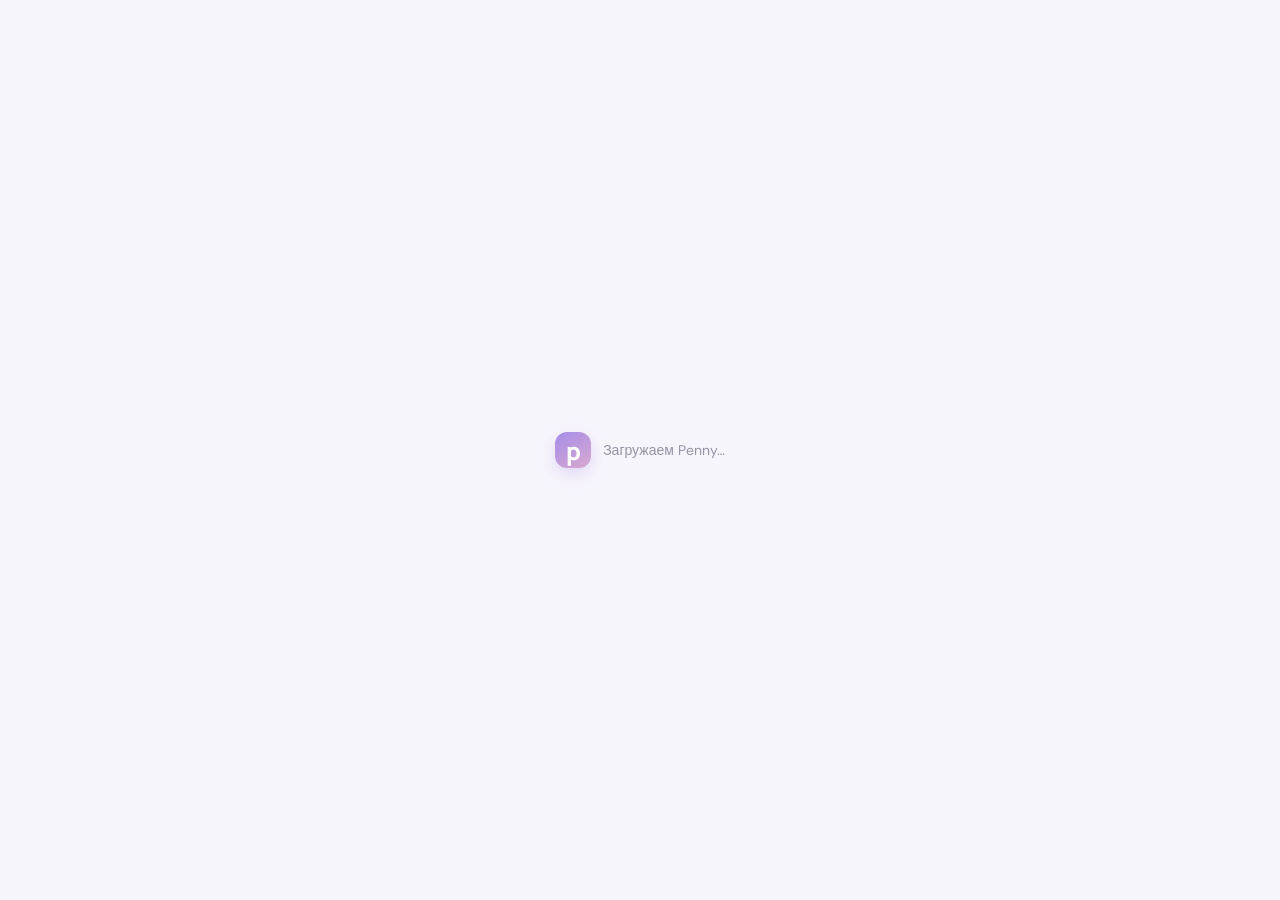
==== index.html @ 1155bcc7 "Add files via upload" ====
<!doctype html>
<html lang="ru">
<head>
  <meta charset="utf-8">
  <meta name="viewport" content="width=device-width,initial-scale=1">
  <meta name="theme-color" content="#f7f5fc">
  <title>Penny — мои финансы</title>
  <link rel="preconnect" href="https://fonts.googleapis.com">
  <link rel="preconnect" href="https://fonts.gstatic.com" crossorigin>
  <link href="https://fonts.googleapis.com/css2?family=DM+Sans:wght@400;500;600;700&family=Manrope:wght@400;500;600;700;800&display=swap" rel="stylesheet">
  <link rel="stylesheet" href="styles.css">
</head>
<body>
  <div id="loading" class="loading-screen"><div class="brand-mark">p</div><span>Загружаем Penny…</span></div>
  <div id="app" class="app hidden">
    <aside class="sidebar">
      <a class="brand" href="#"><span class="brand-mark">p</span><span>penny<span class="brand-dot">.</span></span></a>
      <div class="side-label">МЕНЮ</div>
      <button class="nav-item active" data-view="overview"><span>⌂</span> Обзор</button>
      <button class="nav-item" data-view="transactions"><span>↕</span> Операции</button>
      <button class="nav-item" data-view="analytics"><span>▥</span> Аналитика</button>
      <div class="sidebar-bottom">
        <div class="privacy-note"><span>✦</span><div><b>Твои финансы — личные</b><small>Данные доступны только твоему аккаунту.</small></div></div>
        <div class="user-mini"><img id="user-avatar" alt="" src=""><div class="user-meta"><b id="user-name">Аккаунт</b><small id="user-email"></small></div><button id="logout" class="icon-button" title="Выйти">↗</button></div>
      </div>
    </aside>

    <main class="main">
      <header class="topbar">
        <div><div class="eyebrow" id="today-label">ТВОИ ФИНАНСЫ</div><h1 id="page-title">Обзор</h1></div>
        <div class="top-actions"><button id="export-csv" class="button button-quiet">↓ <span>Экспорт</span></button><button class="button button-primary" id="add-top">＋ Добавить операцию</button></div>
      </header>

      <section id="view-overview" class="view">
        <div class="welcome-row"><div><h2>Привет! 👋🏻</h2><p>Посмотрим, как обстоят дела с деньгами.</p></div><div class="period-control"><button class="period-btn active" data-period="month">Месяц</button><button class="period-btn" data-period="quarter">Квартал</button><button class="period-btn" data-period="year">Год</button></div></div>
        <div class="summary-grid">
          <article class="summary-card balance-card"><div class="card-top"><span>Текущий баланс</span><span class="soft-icon">◈</span></div><div class="big-number" id="balance-value">0 ₽</div><div class="card-foot"><span class="status-pill">● На основе операций</span><span class="muted" id="balance-caption">За всё время</span></div></article>
          <article class="summary-card"><div class="card-top"><span>Доходы</span><span class="round-icon income-icon">↗</span></div><div class="metric-number income-text" id="income-value">0 ₽</div><div class="card-foot"><span class="muted" id="income-caption">За месяц</span><span class="tiny-trend">Поступления</span></div></article>
          <article class="summary-card"><div class="card-top"><span>Расходы</span><span class="round-icon expense-icon">↘</span></div><div class="metric-number expense-text" id="expense-value">0 ₽</div><div class="card-foot"><span class="muted" id="expense-caption">За месяц</span><span class="tiny-trend">Покупки и платежи</span></div></article>
          <article class="summary-card"><div class="card-top"><span>Разница</span><span class="round-icon net-icon">≈</span></div><div class="metric-number" id="net-value">0 ₽</div><div class="card-foot"><span class="muted">Доходы минус расходы</span><span class="tiny-trend" id="net-caption">—</span></div></article>
        </div>
        <div class="content-grid">
          <article class="panel chart-panel"><div class="panel-heading"><div><h3>Движение денег</h3><p>Доходы и расходы за выбранный период</p></div><span class="legend"><i class="legend-income"></i> Доходы <i class="legend-expense"></i> Расходы</span></div><div id="flow-chart" class="chart-area"><div class="empty-state">Добавь операции, чтобы увидеть график.</div></div></article>
          <article class="panel"><div class="panel-heading"><div><h3>Расходы по категориям</h3><p>Куда уходят деньги</p></div></div><div id="category-chart" class="category-chart"><div class="empty-state">Пока нет расходов.</div></div></article>
        </div>
        <article class="panel recent-panel"><div class="panel-heading"><div><h3>Последние операции</h3><p>Самые свежие записи</p></div><button class="text-button" data-go="transactions">Все операции →</button></div><div id="recent-list" class="transaction-list"><div class="empty-state">Пока нет операций. Добавь первую!</div></div></article>
      </section>

      <section id="view-transactions" class="view hidden">
        <div class="section-intro"><div><h2>Все операции</h2><p>Каждая покупка, поступление и перевод — в одном месте.</p></div><button class="button button-primary" id="add-transactions">＋ Новая операция</button></div>
        <div class="filter-row"><input id="search-input" class="field search-field" placeholder="⌕  Поиск по названию…"><select id="type-filter" class="field"><option value="all">Все типы</option><option value="expense">Расходы</option><option value="income">Доходы</option><option value="transfer">Переводы</option></select><select id="category-filter" class="field"><option value="all">Все категории</option></select></div>
        <div id="all-list" class="panel transaction-list full-list"><div class="empty-state">Здесь появятся твои операции.</div></div>
      </section>

      <section id="view-analytics" class="view hidden">
        <div class="section-intro"><div><h2>Аналитика</h2><p>Финансовая картина без сложных таблиц.</p></div><select id="analytics-period" class="field"><option value="month">Этот месяц</option><option value="quarter">Этот квартал</option><option value="year">Этот год</option><option value="all">За всё время</option></select></div>
        <div class="summary-grid analytics-summary"><article class="summary-card"><span class="muted">Получено</span><div class="metric-number income-text" id="a-income">0 ₽</div></article><article class="summary-card"><span class="muted">Потрачено</span><div class="metric-number expense-text" id="a-expense">0 ₽</div></article><article class="summary-card"><span class="muted">Осталось от доходов</span><div class="metric-number" id="a-net">0 ₽</div></article></div>
        <div class="content-grid"><article class="panel"><div class="panel-heading"><div><h3>Категории расходов</h3><p>Сумма и доля каждой категории</p></div></div><div id="analytics-categories" class="category-chart"></div></article><article class="panel"><div class="panel-heading"><div><h3>Источники дохода</h3><p>Откуда приходят деньги</p></div></div><div id="analytics-income" class="category-chart"></div></article></div>
      </section>
      <footer class="footer-note">Penny · Личный финансовый дневник <span>Сделано для ясности, а не для чувства вины ♡</span></footer>
    </main>
  </div>

  <div id="transaction-modal" class="modal hidden" role="dialog" aria-modal="true" aria-labelledby="modal-title">
    <div class="modal-backdrop" data-close="modal"></div><div class="modal-card">
      <div class="modal-heading"><div><div class="eyebrow">НОВАЯ ЗАПИСЬ</div><h2 id="modal-title">Добавить операцию</h2></div><button class="icon-button close-modal" data-close="modal">×</button></div>
      <form id="transaction-form">
        <div class="type-switch"><button type="button" class="type-option active" data-type="expense">Расход</button><button type="button" class="type-option" data-type="income">Доход</button><button type="button" class="type-option" data-type="transfer">Перевод</button></div>
        <label class="form-label">Сумма</label><div class="amount-wrap"><input id="amount" class="amount-input" type="number" min="0.01" step="0.01" placeholder="0" required><span>₽</span></div>
        <label class="form-label" for="description">Название операции</label><input id="description" class="field field-wide" maxlength="80" placeholder="Например, продукты в магазине" required>
        <div class="suggestion" id="category-hint">Категория определится автоматически по названию. Её можно изменить.</div>
        <label class="form-label" for="category">Категория</label><select id="category" class="field field-wide"></select>
        <div class="form-two"><div><label class="form-label" for="date">Дата</label><input id="date" class="field field-wide" type="date" required></div><div><label class="form-label" for="account">Счёт</label><select id="account" class="field field-wide"><option>Основной</option><option>Наличные</option><option>Накопления</option></select></div></div>
        <label class="form-label" for="note">Заметка <span class="optional">необязательно</span></label><input id="note" class="field field-wide" maxlength="180" placeholder="Можно оставить пустым">
        <div class="modal-actions"><button type="button" class="button button-quiet" data-close="modal">Отмена</button><button type="submit" class="button button-primary" id="save-transaction">Сохранить операцию</button></div>
      </form>
    </div>
  </div>
  <div id="toast" class="toast"></div>
  <script type="module" src="app.js"></script>
</body>
</html>
---- styles.css ----
*{box-sizing:border-box} :root{--bg:#f7f5fc;--surface:#fff;--ink:#262336;--muted:#9692a5;--line:#eeebf4;--purple:#8c70d9;--purple-dark:#7559c5;--lav:#f0ebfb;--pink:#e9a8c4;--green:#55ae87;--red:#d77c9a;--shadow:0 12px 40px rgba(47,35,79,.055)}body{margin:0;background:var(--bg);color:var(--ink);font-family:"DM Sans",sans-serif;font-size:14px}button,input,select{font:inherit}button{cursor:pointer}.hidden{display:none!important}.loading-screen{position:fixed;inset:0;display:flex;gap:12px;align-items:center;justify-content:center;background:var(--bg);color:var(--muted);z-index:20}.brand-mark{width:36px;height:36px;border-radius:12px;background:linear-gradient(145deg,#a58de8,#d9a8d0);display:grid;place-items:center;color:#fff;font:800 24px Manrope;box-shadow:0 6px 15px #a58de844}.app{min-height:100vh}.sidebar{position:fixed;inset:0 auto 0 0;width:244px;background:#fff;border-right:1px solid var(--line);padding:30px 20px 18px;display:flex;flex-direction:column;z-index:3}.brand{display:flex;align-items:center;gap:11px;text-decoration:none;color:var(--ink);font:800 22px Manrope;letter-spacing:-1px;margin:0 0 54px 5px}.brand-dot{color:var(--purple)}.side-label,.eyebrow{font-size:10px;letter-spacing:1.5px;font-weight:700;color:#aaa5b8}.side-label{padding:0 12px;margin-bottom:13px}.nav-item{border:0;background:transparent;color:#888397;padding:13px 14px;border-radius:12px;text-align:left;display:flex;gap:13px;align-items:center;margin:3px 0;font-weight:600;transition:.2s}.nav-item span{font-size:20px;width:20px;text-align:center}.nav-item:hover,.nav-item.active{background:var(--lav);color:var(--purple-dark)}.sidebar-bottom{margin-top:auto}.privacy-note{background:#f8f6fc;border:1px solid #f0edf7;padding:13px;border-radius:13px;display:flex;gap:10px;margin-bottom:18px}.privacy-note>span{color:var(--purple);font-size:19px}.privacy-note b,.privacy-note small{display:block}.privacy-note b{font-size:11px}.privacy-note small{font-size:10px;color:var(--muted);line-height:1.5;margin-top:4px}.user-mini{display:flex;align-items:center;gap:9px;padding:10px 2px 0;border-top:1px solid var(--line)}.user-mini img{width:34px;height:34px;border-radius:50%;object-fit:cover;background:var(--lav)}.user-meta{min-width:0;flex:1}.user-meta b,.user-meta small{display:block;overflow:hidden;text-overflow:ellipsis;white-space:nowrap}.user-meta b{font-size:11px}.user-meta small{font-size:10px;color:var(--muted);margin-top:3px}.icon-button{border:0;background:transparent;color:#8f899f;font-size:22px;border-radius:8px;padding:4px 8px}.icon-button:hover{background:var(--lav);color:var(--purple)}.main{margin-left:244px;padding:34px 46px 24px;max-width:1600px}.topbar{display:flex;align-items:center;justify-content:space-between;margin-bottom:35px}.topbar h1{font:800 28px Manrope;margin:7px 0 0;letter-spacing:-1px}.top-actions{display:flex;gap:10px}.button{border:0;border-radius:11px;padding:12px 17px;font-weight:700;font-size:12px;transition:transform .2s,box-shadow .2s}.button:hover{transform:translateY(-1px)}.button-primary{background:var(--purple);color:#fff;box-shadow:0 6px 15px #8c70d933}.button-primary:hover{background:var(--purple-dark)}.button-quiet{background:#fff;color:#777186;border:1px solid var(--line)}.welcome-row,.section-intro{display:flex;align-items:center;justify-content:space-between;margin-bottom:20px}.welcome-row h2,.section-intro h2{font:800 19px Manrope;margin:0 0 5px}.welcome-row p,.section-intro p{color:var(--muted);margin:0;font-size:12px}.period-control{background:#fff;padding:4px;border:1px solid var(--line);border-radius:10px;display:flex}.period-btn{border:0;background:transparent;color:#9691a3;padding:8px 13px;border-radius:7px;font-size:11px}.period-btn.active{background:var(--lav);color:var(--purple-dark);font-weight:700}.summary-grid{display:grid;grid-template-columns:1.35fr 1fr 1fr 1fr;gap:14px;margin-bottom:17px}.summary-card,.panel{background:#fff;border:1px solid var(--line);border-radius:17px;box-shadow:var(--shadow)}.summary-card{padding:19px 20px;min-height:132px}.balance-card{background:linear-gradient(135deg,#8870cf,#a18bdc);color:#fff;border:0}.card-top,.card-foot{display:flex;align-items:center;justify-content:space-between}.card-top{color:#9691a4;font-size:11px;font-weight:600}.balance-card .card-top{color:#eee9ff}.soft-icon{font-size:22px;color:#e7dfff}.big-number{font:800 29px Manrope;letter-spacing:-1.2px;margin:15px 0 13px}.card-foot{font-size:10px}.balance-card .muted{color:#e3dcfa}.status-pill{background:#ffffff25;padding:5px 8px;border-radius:20px;color:#fff}.metric-number{font:800 23px Manrope;letter-spacing:-.8px;margin:15px 0 18px}.income-text{color:var(--green)}.expense-text{color:var(--red)}.round-icon{width:27px;height:27px;border-radius:9px;display:grid;place-items:center;font-size:15px}.income-icon{background:#e9f7f0;color:var(--green)}.expense-icon{background:#fff0f4;color:var(--red)}.net-icon{background:#f0ebfb;color:var(--purple)}.tiny-trend{color:#aaa5b6}.content-grid{display:grid;grid-template-columns:1.55fr 1fr;gap:16px;margin-bottom:16px}.panel{padding:21px}.panel-heading{display:flex;align-items:flex-start;justify-content:space-between;margin-bottom:19px}.panel-heading h3{font:700 14px Manrope;margin:0 0 5px}.panel-heading p{font-size:10px;color:var(--muted);margin:0}.legend{font-size:10px;color:#9993a6;display:flex;align-items:center;gap:5px}.legend i{width:7px;height:7px;border-radius:50%;display:inline-block;margin-left:7px}.legend-income{background:#8d78d6}.legend-expense{background:#e9a8c4}.chart-area{height:205px;position:relative}.chart-svg{width:100%;height:100%;overflow:visible}.chart-gridline{stroke:#f0edf5;stroke-dasharray:3 4}.chart-label{font:10px "DM Sans";fill:#aaa5b6}.chart-line-income{fill:none;stroke:#8d78d6;stroke-width:2.5;stroke-linecap:round;stroke-linejoin:round}.chart-line-expense{fill:none;stroke:#e9a8c4;stroke-width:2.5;stroke-linecap:round;stroke-linejoin:round}.category-chart{display:flex;flex-direction:column;gap:15px}.category-row{display:grid;grid-template-columns:1fr auto;gap:8px;align-items:center}.category-name{display:flex;align-items:center;gap:8px;font-size:11px;font-weight:600}.category-dot{width:8px;height:8px;border-radius:3px;flex:none}.category-amount{font-size:11px;font-weight:700}.category-track{grid-column:1/-1;height:6px;border-radius:9px;background:#f3f0f7;overflow:hidden}.category-fill{height:100%;border-radius:9px}.category-percent{color:#aaa5b6;font-size:10px;margin-left:5px}.recent-panel{margin-bottom:20px}.text-button{border:0;background:transparent;color:var(--purple);font-size:11px;font-weight:700}.transaction-list{display:flex;flex-direction:column}.transaction-row{display:flex;align-items:center;gap:12px;padding:13px 0;border-bottom:1px solid #f3f1f6}.transaction-row:last-child{border-bottom:0}.tx-icon{width:38px;height:38px;border-radius:12px;display:grid;place-items:center;background:#f4f0fb;font-size:17px;flex:none}.tx-info{flex:1;min-width:0}.tx-info b,.tx-info small{display:block}.tx-info b{font-size:12px;white-space:nowrap;overflow:hidden;text-overflow:ellipsis}.tx-info small{font-size:10px;color:var(--muted);margin-top:4px}.tx-amount{font:700 12px Manrope;white-space:nowrap}.tx-amount.income{color:var(--green)}.tx-amount.expense{color:var(--red)}.tx-amount.transfer{color:#8b83a0}.tx-actions{display:flex;gap:3px;opacity:0;transition:.2s}.transaction-row:hover .tx-actions{opacity:1}.tx-actions button{border:0;background:#f7f5fb;color:#918aa2;border-radius:7px;padding:6px 8px}.empty-state{text-align:center;color:#aaa5b6;padding:32px 12px;font-size:12px}.footer-note{display:flex;justify-content:space-between;color:#aaa5b6;font-size:10px;padding:9px 2px 0}.footer-note span{color:#b6afc3}.filter-row{display:flex;gap:9px;margin-bottom:15px}.field{border:1px solid var(--line);border-radius:10px;padding:11px 12px;background:#fff;color:var(--ink);outline:none;font-size:12px;min-width:145px}.field:focus,.amount-input:focus{border-color:#b7a7e5;box-shadow:0 0 0 3px #8c70d915}.search-field{flex:1}.full-list{padding:8px 20px}.analytics-summary{grid-template-columns:repeat(3,1fr)}.analytics-summary .summary-card{min-height:auto}.analytics-summary .metric-number{margin-bottom:0}.modal{position:fixed;inset:0;z-index:10;display:grid;place-items:center;padding:20px}.modal-backdrop{position:absolute;inset:0;background:#211a35a8;backdrop-filter:blur(5px)}.modal-card{position:relative;width:min(100%,480px);max-height:92vh;overflow:auto;background:#fff;border-radius:20px;padding:25px;box-shadow:0 24px 80px #20163244;animation:modal-in .22s ease}@keyframes modal-in{from{opacity:0;transform:translateY(10px) scale(.985)}to{opacity:1;transform:none}}.modal-heading{display:flex;justify-content:space-between;align-items:flex-start;margin-bottom:20px}.modal-heading h2{font:800 20px Manrope;margin:6px 0 0}.close-modal{font-size:26px}.type-switch{display:grid;grid-template-columns:repeat(3,1fr);background:#f7f5fb;border-radius:11px;padding:4px;margin-bottom:20px}.type-option{border:0;background:transparent;border-radius:8px;padding:10px 4px;color:#9691a4;font-size:11px;font-weight:700}.type-option.active{background:#fff;color:var(--purple-dark);box-shadow:0 2px 8px #35274d0c}.form-label{display:block;font-size:11px;font-weight:700;margin:14px 0 7px;color:#5f596e}.amount-wrap{display:flex;align-items:center;border:1px solid var(--line);border-radius:11px;padding:0 14px}.amount-wrap:focus-within{border-color:#b7a7e5;box-shadow:0 0 0 3px #8c70d915}.amount-input{border:0;outline:0;width:100%;padding:13px 0;font:800 25px Manrope;color:var(--ink)}.amount-wrap span{font-weight:700;color:#a19bae}.field-wide{width:100%;min-width:0}.suggestion{font-size:10px;color:#9b94aa;margin:7px 0 0}.form-two{display:grid;grid-template-columns:1fr 1fr;gap:12px}.optional{color:#aaa5b6;font-weight:400}.modal-actions{display:flex;justify-content:flex-end;gap:9px;margin-top:23px}.toast{position:fixed;bottom:25px;left:50%;transform:translate(-50%,20px);background:#282336;color:#fff;padding:12px 17px;border-radius:10px;font-size:12px;opacity:0;pointer-events:none;transition:.25s;z-index:30;box-shadow:0 8px 25px #17102533}.toast.show{opacity:1;transform:translate(-50%,0)}.login-body{min-height:100vh}.login-layout{min-height:100vh;display:grid;grid-template-columns:1.05fr .95fr;background:#fff}.login-art{position:relative;overflow:hidden;background:linear-gradient(145deg,#65518f,#8872bd 55%,#c29fcb);padding:42px 8%;color:#fff;display:flex;flex-direction:column}.brand-light{color:#fff;margin:0;position:relative;z-index:2}.brand-light .brand-mark{background:#ffffff2b;box-shadow:none}.art-copy{position:relative;z-index:2;margin:auto 0;max-width:470px}.art-copy .eyebrow{color:#e1d8f2}.art-copy h1{font:800 clamp(42px,5vw,68px)/1.12 Manrope;letter-spacing:-3px;margin:20px 0}.art-copy h1 em{font-style:normal;color:#f1c8e2}.art-copy p{color:#e6dff1;line-height:1.8;max-width:350px;font-size:14px}.art-mini-card{position:relative;z-index:2;background:#ffffff1b;border:1px solid #ffffff2a;backdrop-filter:blur(12px);border-radius:17px;padding:17px 19px;width:min(100%,310px);margin-top:auto}.art-mini-card>span{font-size:11px}.art-bars{height:48px;display:flex;align-items:end;gap:6px;margin:12px 0}.art-bars i{flex:1;background:linear-gradient(#e8c4e4,#c7b8f2);border-radius:5px 5px 2px 2px}.art-bars i:nth-child(3n+1){height:35%}.art-bars i:nth-child(3n+2){height:65%}.art-bars i:nth-child(3n){height:90%}.art-mini-card small{font-size:10px;color:#e9e1f3}.art-orb{position:absolute;border-radius:50%;border:1px solid #ffffff19}.orb-one{width:420px;height:420px;right:-190px;top:10%}.orb-two{width:270px;height:270px;right:-80px;top:21%}.login-side{display:grid;place-items:center;padding:35px}.login-box{width:min(100%,380px)}.login-box>.eyebrow{margin-bottom:13px}.login-box h2{font:800 27px Manrope;letter-spacing:-1px;margin:0 0 8px}.login-subtitle{color:var(--muted);font-size:12px;line-height:1.7;margin:0 0 27px}.google-button{width:100%;display:flex;align-items:center;justify-content:center;gap:12px;padding:14px;border:1px solid #e9e6ef;background:#fff;border-radius:11px;font-weight:700;color:#4b4657;box-shadow:0 5px 18px #30234408;transition:.2s}.google-button:hover{background:#fbfaff;border-color:#cfc3eb;transform:translateY(-1px)}.google-button svg{width:19px;height:19px}.login-error{color:#c45d7c;font-size:11px;min-height:20px;margin-top:10px}.login-divider{display:flex;align-items:center;gap:12px;color:#b4afbd;font-size:9px;letter-spacing:1.5px;margin:24px 0}.login-divider span{height:1px;background:#eeeaf3;flex:1}.login-assurance{display:flex;gap:12px;margin:16px 0}.login-assurance>span{width:32px;height:32px;display:grid;place-items:center;border-radius:10px;background:#f2edfb;color:var(--purple);font-size:17px;flex:none}.login-assurance p{margin:0}.login-assurance b,.login-assurance small{display:block}.login-assurance b{font-size:11px}.login-assurance small{font-size:10px;color:var(--muted);line-height:1.6;margin-top:4px}.terms{font-size:9px;line-height:1.7;color:#b1abba;margin-top:27px}.mobile-brand{display:none}
@media(max-width:1100px){.main{padding:28px 25px}.summary-grid{grid-template-columns:repeat(2,1fr)}.content-grid{grid-template-columns:1fr}.sidebar{width:215px}.main{margin-left:215px}}
@media(max-width:700px){.sidebar{position:fixed;inset:auto 0 0;width:100%;height:67px;padding:6px 10px;background:#fff;border-top:1px solid var(--line);border-right:0;display:flex;flex-direction:row;justify-content:space-around}.sidebar .brand,.side-label,.sidebar-bottom{display:none}.nav-item{flex:1;justify-content:center;flex-direction:column;gap:2px;margin:0;padding:6px 2px;font-size:9px}.nav-item span{font-size:18px}.main{margin:0;padding:22px 15px 92px}.topbar{margin-bottom:25px}.topbar h1{font-size:24px}.top-actions .button-quiet{display:none}.button{padding:11px 12px;font-size:11px}.welcome-row{align-items:flex-start;gap:10px;flex-direction:column}.period-control{width:100%}.period-btn{flex:1}.summary-grid{gap:9px}.summary-card{padding:15px;min-height:120px}.big-number{font-size:25px}.metric-number{font-size:20px}.card-foot{gap:5px;align-items:flex-start;flex-direction:column}.content-grid{gap:10px}.panel{padding:16px}.panel-heading{gap:10px}.legend{font-size:9px}.chart-area{height:175px}.footer-note{display:block;line-height:1.8}.footer-note span{display:block}.section-intro{gap:12px;align-items:flex-start}.section-intro .button{white-space:nowrap}.filter-row{flex-wrap:wrap}.search-field{flex-basis:100%}.field{flex:1;min-width:0}.analytics-summary{grid-template-columns:1fr}.login-layout{grid-template-columns:1fr}.login-art{display:none}.login-side{padding:28px 24px}.mobile-brand{display:flex;margin:0 0 55px}.login-box>.eyebrow{font-size:9px}.modal-card{padding:20px}.tx-actions{opacity:1}.tx-actions button{padding:5px}.transaction-row{gap:9px}.tx-icon{width:34px;height:34px}.tx-info b{font-size:11px}.tx-amount{font-size:11px}}
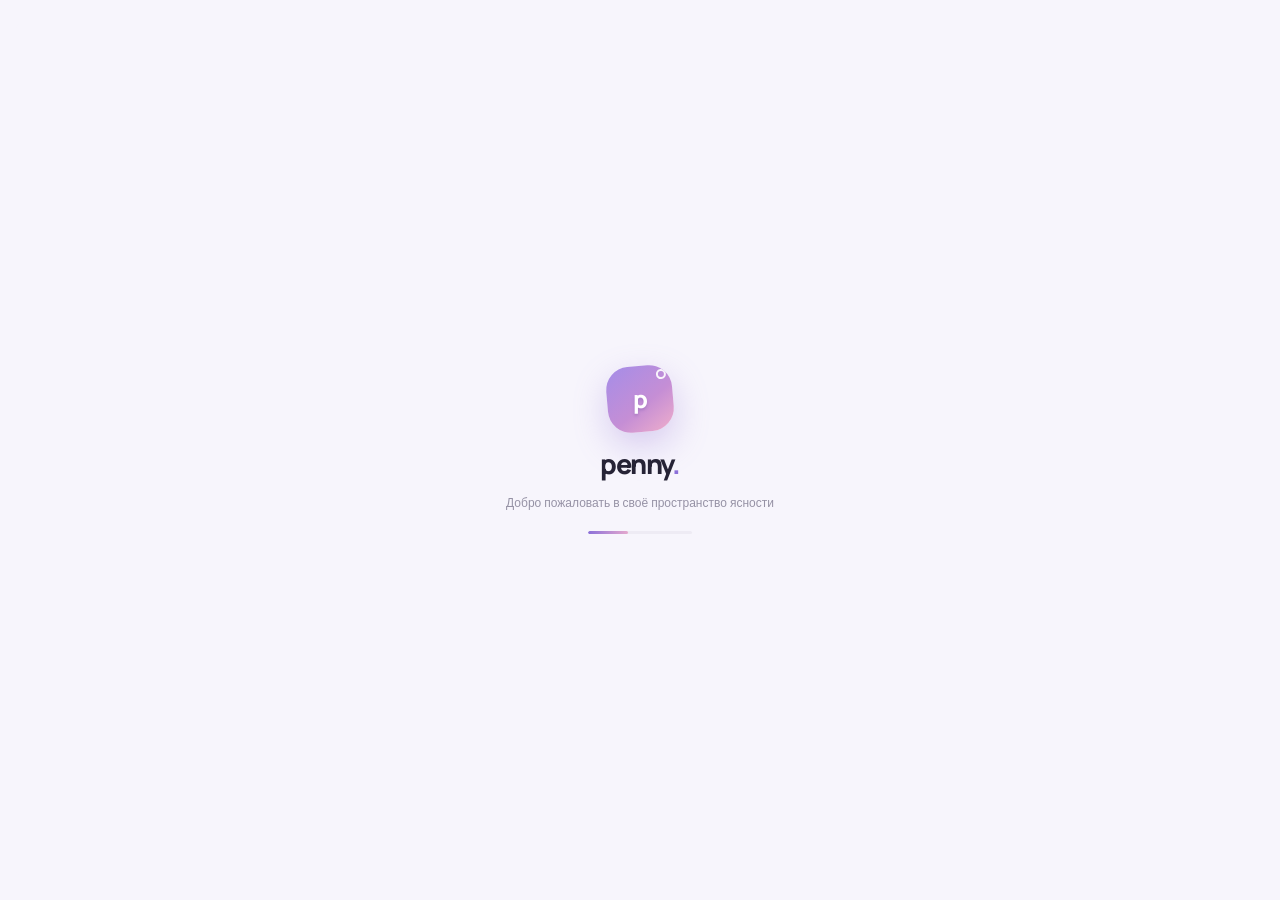
==== commit 70543365: "Add files via upload" ====
--- a/index.html
+++ b/index.html
@@ -11,10 +11,10 @@
   <link rel="stylesheet" href="styles.css">
 </head>
 <body>
-  <div id="loading" class="loading-screen"><div class="brand-mark">p</div><span>Загружаем Penny…</span></div>
+  <div id="loading" class="loading-screen"><div class="splash-content"><span class="brand-mark" aria-label="Penny"><span>p</span><i></i></span><strong>penny<span>.</span></strong><p>Добро пожаловать в своё пространство ясности</p><div class="splash-progress"><i></i></div></div></div>
   <div id="app" class="app hidden">
     <aside class="sidebar">
-      <a class="brand" href="#"><span class="brand-mark">p</span><span>penny<span class="brand-dot">.</span></span></a>
+      <a class="brand" href="#"><span class="brand-mark" aria-label="Penny"><span>p</span><i></i></span><span>penny<span class="brand-dot">.</span></span></a>
       <div class="side-label">МЕНЮ</div>
       <button class="nav-item active" data-view="overview"><span>⌂</span> Обзор</button>
       <button class="nav-item" data-view="transactions"><span>↕</span> Операции</button>
@@ -28,7 +28,7 @@
     <main class="main">
       <header class="topbar">
         <div><div class="eyebrow" id="today-label">ТВОИ ФИНАНСЫ</div><h1 id="page-title">Обзор</h1></div>
-        <div class="top-actions"><button id="export-csv" class="button button-quiet">↓ <span>Экспорт</span></button><button class="button button-primary" id="add-top">＋ Добавить операцию</button></div>
+        <div class="top-actions"><button id="theme-toggle" class="button button-quiet theme-toggle" type="button" aria-label="Переключить тему" title="Переключить тему"><span class="theme-icon">☾</span><span class="theme-label">Тёмная тема</span></button><button id="export-csv" class="button button-quiet">↓ <span>Экспорт</span></button><button class="button button-primary" id="add-top">＋ Добавить операцию</button></div>
       </header>
 
       <section id="view-overview" class="view">
@@ -66,7 +66,7 @@
       <div class="modal-heading"><div><div class="eyebrow">НОВАЯ ЗАПИСЬ</div><h2 id="modal-title">Добавить операцию</h2></div><button class="icon-button close-modal" data-close="modal">×</button></div>
       <form id="transaction-form">
         <div class="type-switch"><button type="button" class="type-option active" data-type="expense">Расход</button><button type="button" class="type-option" data-type="income">Доход</button><button type="button" class="type-option" data-type="transfer">Перевод</button></div>
-        <label class="form-label">Сумма</label><div class="amount-wrap"><input id="amount" class="amount-input" type="number" min="0.01" step="0.01" placeholder="0" required><span>₽</span></div>
+        <label class="form-label">Сумма</label><div class="amount-wrap"><input id="amount" class="amount-input" type="text" inputmode="numeric" pattern="[0-9]*" autocomplete="off" placeholder="0" required><span>₽</span></div>
         <label class="form-label" for="description">Название операции</label><input id="description" class="field field-wide" maxlength="80" placeholder="Например, продукты в магазине" required>
         <div class="suggestion" id="category-hint">Категория определится автоматически по названию. Её можно изменить.</div>
         <label class="form-label" for="category">Категория</label><select id="category" class="field field-wide"></select>
@@ -77,6 +77,6 @@
     </div>
   </div>
   <div id="toast" class="toast"></div>
-  <script type="module" src="app.js"></script>
+  <script src="theme.js"></script><script type="module" src="app.js"></script>
 </body>
 </html>
--- a/styles.css
+++ b/styles.css
@@ -1,3 +1,90 @@
 *{box-sizing:border-box} :root{--bg:#f7f5fc;--surface:#fff;--ink:#262336;--muted:#9692a5;--line:#eeebf4;--purple:#8c70d9;--purple-dark:#7559c5;--lav:#f0ebfb;--pink:#e9a8c4;--green:#55ae87;--red:#d77c9a;--shadow:0 12px 40px rgba(47,35,79,.055)}body{margin:0;background:var(--bg);color:var(--ink);font-family:"DM Sans",sans-serif;font-size:14px}button,input,select{font:inherit}button{cursor:pointer}.hidden{display:none!important}.loading-screen{position:fixed;inset:0;display:flex;gap:12px;align-items:center;justify-content:center;background:var(--bg);color:var(--muted);z-index:20}.brand-mark{width:36px;height:36px;border-radius:12px;background:linear-gradient(145deg,#a58de8,#d9a8d0);display:grid;place-items:center;color:#fff;font:800 24px Manrope;box-shadow:0 6px 15px #a58de844}.app{min-height:100vh}.sidebar{position:fixed;inset:0 auto 0 0;width:244px;background:#fff;border-right:1px solid var(--line);padding:30px 20px 18px;display:flex;flex-direction:column;z-index:3}.brand{display:flex;align-items:center;gap:11px;text-decoration:none;color:var(--ink);font:800 22px Manrope;letter-spacing:-1px;margin:0 0 54px 5px}.brand-dot{color:var(--purple)}.side-label,.eyebrow{font-size:10px;letter-spacing:1.5px;font-weight:700;color:#aaa5b8}.side-label{padding:0 12px;margin-bottom:13px}.nav-item{border:0;background:transparent;color:#888397;padding:13px 14px;border-radius:12px;text-align:left;display:flex;gap:13px;align-items:center;margin:3px 0;font-weight:600;transition:.2s}.nav-item span{font-size:20px;width:20px;text-align:center}.nav-item:hover,.nav-item.active{background:var(--lav);color:var(--purple-dark)}.sidebar-bottom{margin-top:auto}.privacy-note{background:#f8f6fc;border:1px solid #f0edf7;padding:13px;border-radius:13px;display:flex;gap:10px;margin-bottom:18px}.privacy-note>span{color:var(--purple);font-size:19px}.privacy-note b,.privacy-note small{display:block}.privacy-note b{font-size:11px}.privacy-note small{font-size:10px;color:var(--muted);line-height:1.5;margin-top:4px}.user-mini{display:flex;align-items:center;gap:9px;padding:10px 2px 0;border-top:1px solid var(--line)}.user-mini img{width:34px;height:34px;border-radius:50%;object-fit:cover;background:var(--lav)}.user-meta{min-width:0;flex:1}.user-meta b,.user-meta small{display:block;overflow:hidden;text-overflow:ellipsis;white-space:nowrap}.user-meta b{font-size:11px}.user-meta small{font-size:10px;color:var(--muted);margin-top:3px}.icon-button{border:0;background:transparent;color:#8f899f;font-size:22px;border-radius:8px;padding:4px 8px}.icon-button:hover{background:var(--lav);color:var(--purple)}.main{margin-left:244px;padding:34px 46px 24px;max-width:1600px}.topbar{display:flex;align-items:center;justify-content:space-between;margin-bottom:35px}.topbar h1{font:800 28px Manrope;margin:7px 0 0;letter-spacing:-1px}.top-actions{display:flex;gap:10px}.button{border:0;border-radius:11px;padding:12px 17px;font-weight:700;font-size:12px;transition:transform .2s,box-shadow .2s}.button:hover{transform:translateY(-1px)}.button-primary{background:var(--purple);color:#fff;box-shadow:0 6px 15px #8c70d933}.button-primary:hover{background:var(--purple-dark)}.button-quiet{background:#fff;color:#777186;border:1px solid var(--line)}.welcome-row,.section-intro{display:flex;align-items:center;justify-content:space-between;margin-bottom:20px}.welcome-row h2,.section-intro h2{font:800 19px Manrope;margin:0 0 5px}.welcome-row p,.section-intro p{color:var(--muted);margin:0;font-size:12px}.period-control{background:#fff;padding:4px;border:1px solid var(--line);border-radius:10px;display:flex}.period-btn{border:0;background:transparent;color:#9691a3;padding:8px 13px;border-radius:7px;font-size:11px}.period-btn.active{background:var(--lav);color:var(--purple-dark);font-weight:700}.summary-grid{display:grid;grid-template-columns:1.35fr 1fr 1fr 1fr;gap:14px;margin-bottom:17px}.summary-card,.panel{background:#fff;border:1px solid var(--line);border-radius:17px;box-shadow:var(--shadow)}.summary-card{padding:19px 20px;min-height:132px}.balance-card{background:linear-gradient(135deg,#8870cf,#a18bdc);color:#fff;border:0}.card-top,.card-foot{display:flex;align-items:center;justify-content:space-between}.card-top{color:#9691a4;font-size:11px;font-weight:600}.balance-card .card-top{color:#eee9ff}.soft-icon{font-size:22px;color:#e7dfff}.big-number{font:800 29px Manrope;letter-spacing:-1.2px;margin:15px 0 13px}.card-foot{font-size:10px}.balance-card .muted{color:#e3dcfa}.status-pill{background:#ffffff25;padding:5px 8px;border-radius:20px;color:#fff}.metric-number{font:800 23px Manrope;letter-spacing:-.8px;margin:15px 0 18px}.income-text{color:var(--green)}.expense-text{color:var(--red)}.round-icon{width:27px;height:27px;border-radius:9px;display:grid;place-items:center;font-size:15px}.income-icon{background:#e9f7f0;color:var(--green)}.expense-icon{background:#fff0f4;color:var(--red)}.net-icon{background:#f0ebfb;color:var(--purple)}.tiny-trend{color:#aaa5b6}.content-grid{display:grid;grid-template-columns:1.55fr 1fr;gap:16px;margin-bottom:16px}.panel{padding:21px}.panel-heading{display:flex;align-items:flex-start;justify-content:space-between;margin-bottom:19px}.panel-heading h3{font:700 14px Manrope;margin:0 0 5px}.panel-heading p{font-size:10px;color:var(--muted);margin:0}.legend{font-size:10px;color:#9993a6;display:flex;align-items:center;gap:5px}.legend i{width:7px;height:7px;border-radius:50%;display:inline-block;margin-left:7px}.legend-income{background:#8d78d6}.legend-expense{background:#e9a8c4}.chart-area{height:205px;position:relative}.chart-svg{width:100%;height:100%;overflow:visible}.chart-gridline{stroke:#f0edf5;stroke-dasharray:3 4}.chart-label{font:10px "DM Sans";fill:#aaa5b6}.chart-line-income{fill:none;stroke:#8d78d6;stroke-width:2.5;stroke-linecap:round;stroke-linejoin:round}.chart-line-expense{fill:none;stroke:#e9a8c4;stroke-width:2.5;stroke-linecap:round;stroke-linejoin:round}.category-chart{display:flex;flex-direction:column;gap:15px}.category-row{display:grid;grid-template-columns:1fr auto;gap:8px;align-items:center}.category-name{display:flex;align-items:center;gap:8px;font-size:11px;font-weight:600}.category-dot{width:8px;height:8px;border-radius:3px;flex:none}.category-amount{font-size:11px;font-weight:700}.category-track{grid-column:1/-1;height:6px;border-radius:9px;background:#f3f0f7;overflow:hidden}.category-fill{height:100%;border-radius:9px}.category-percent{color:#aaa5b6;font-size:10px;margin-left:5px}.recent-panel{margin-bottom:20px}.text-button{border:0;background:transparent;color:var(--purple);font-size:11px;font-weight:700}.transaction-list{display:flex;flex-direction:column}.transaction-row{display:flex;align-items:center;gap:12px;padding:13px 0;border-bottom:1px solid #f3f1f6}.transaction-row:last-child{border-bottom:0}.tx-icon{width:38px;height:38px;border-radius:12px;display:grid;place-items:center;background:#f4f0fb;font-size:17px;flex:none}.tx-info{flex:1;min-width:0}.tx-info b,.tx-info small{display:block}.tx-info b{font-size:12px;white-space:nowrap;overflow:hidden;text-overflow:ellipsis}.tx-info small{font-size:10px;color:var(--muted);margin-top:4px}.tx-amount{font:700 12px Manrope;white-space:nowrap}.tx-amount.income{color:var(--green)}.tx-amount.expense{color:var(--red)}.tx-amount.transfer{color:#8b83a0}.tx-actions{display:flex;gap:3px;opacity:0;transition:.2s}.transaction-row:hover .tx-actions{opacity:1}.tx-actions button{border:0;background:#f7f5fb;color:#918aa2;border-radius:7px;padding:6px 8px}.empty-state{text-align:center;color:#aaa5b6;padding:32px 12px;font-size:12px}.footer-note{display:flex;justify-content:space-between;color:#aaa5b6;font-size:10px;padding:9px 2px 0}.footer-note span{color:#b6afc3}.filter-row{display:flex;gap:9px;margin-bottom:15px}.field{border:1px solid var(--line);border-radius:10px;padding:11px 12px;background:#fff;color:var(--ink);outline:none;font-size:12px;min-width:145px}.field:focus,.amount-input:focus{border-color:#b7a7e5;box-shadow:0 0 0 3px #8c70d915}.search-field{flex:1}.full-list{padding:8px 20px}.analytics-summary{grid-template-columns:repeat(3,1fr)}.analytics-summary .summary-card{min-height:auto}.analytics-summary .metric-number{margin-bottom:0}.modal{position:fixed;inset:0;z-index:10;display:grid;place-items:center;padding:20px}.modal-backdrop{position:absolute;inset:0;background:#211a35a8;backdrop-filter:blur(5px)}.modal-card{position:relative;width:min(100%,480px);max-height:92vh;overflow:auto;background:#fff;border-radius:20px;padding:25px;box-shadow:0 24px 80px #20163244;animation:modal-in .22s ease}@keyframes modal-in{from{opacity:0;transform:translateY(10px) scale(.985)}to{opacity:1;transform:none}}.modal-heading{display:flex;justify-content:space-between;align-items:flex-start;margin-bottom:20px}.modal-heading h2{font:800 20px Manrope;margin:6px 0 0}.close-modal{font-size:26px}.type-switch{display:grid;grid-template-columns:repeat(3,1fr);background:#f7f5fb;border-radius:11px;padding:4px;margin-bottom:20px}.type-option{border:0;background:transparent;border-radius:8px;padding:10px 4px;color:#9691a4;font-size:11px;font-weight:700}.type-option.active{background:#fff;color:var(--purple-dark);box-shadow:0 2px 8px #35274d0c}.form-label{display:block;font-size:11px;font-weight:700;margin:14px 0 7px;color:#5f596e}.amount-wrap{display:flex;align-items:center;border:1px solid var(--line);border-radius:11px;padding:0 14px}.amount-wrap:focus-within{border-color:#b7a7e5;box-shadow:0 0 0 3px #8c70d915}.amount-input{border:0;outline:0;width:100%;padding:13px 0;font:800 25px Manrope;color:var(--ink)}.amount-wrap span{font-weight:700;color:#a19bae}.field-wide{width:100%;min-width:0}.suggestion{font-size:10px;color:#9b94aa;margin:7px 0 0}.form-two{display:grid;grid-template-columns:1fr 1fr;gap:12px}.optional{color:#aaa5b6;font-weight:400}.modal-actions{display:flex;justify-content:flex-end;gap:9px;margin-top:23px}.toast{position:fixed;bottom:25px;left:50%;transform:translate(-50%,20px);background:#282336;color:#fff;padding:12px 17px;border-radius:10px;font-size:12px;opacity:0;pointer-events:none;transition:.25s;z-index:30;box-shadow:0 8px 25px #17102533}.toast.show{opacity:1;transform:translate(-50%,0)}.login-body{min-height:100vh}.login-layout{min-height:100vh;display:grid;grid-template-columns:1.05fr .95fr;background:#fff}.login-art{position:relative;overflow:hidden;background:linear-gradient(145deg,#65518f,#8872bd 55%,#c29fcb);padding:42px 8%;color:#fff;display:flex;flex-direction:column}.brand-light{color:#fff;margin:0;position:relative;z-index:2}.brand-light .brand-mark{background:#ffffff2b;box-shadow:none}.art-copy{position:relative;z-index:2;margin:auto 0;max-width:470px}.art-copy .eyebrow{color:#e1d8f2}.art-copy h1{font:800 clamp(42px,5vw,68px)/1.12 Manrope;letter-spacing:-3px;margin:20px 0}.art-copy h1 em{font-style:normal;color:#f1c8e2}.art-copy p{color:#e6dff1;line-height:1.8;max-width:350px;font-size:14px}.art-mini-card{position:relative;z-index:2;background:#ffffff1b;border:1px solid #ffffff2a;backdrop-filter:blur(12px);border-radius:17px;padding:17px 19px;width:min(100%,310px);margin-top:auto}.art-mini-card>span{font-size:11px}.art-bars{height:48px;display:flex;align-items:end;gap:6px;margin:12px 0}.art-bars i{flex:1;background:linear-gradient(#e8c4e4,#c7b8f2);border-radius:5px 5px 2px 2px}.art-bars i:nth-child(3n+1){height:35%}.art-bars i:nth-child(3n+2){height:65%}.art-bars i:nth-child(3n){height:90%}.art-mini-card small{font-size:10px;color:#e9e1f3}.art-orb{position:absolute;border-radius:50%;border:1px solid #ffffff19}.orb-one{width:420px;height:420px;right:-190px;top:10%}.orb-two{width:270px;height:270px;right:-80px;top:21%}.login-side{display:grid;place-items:center;padding:35px}.login-box{width:min(100%,380px)}.login-box>.eyebrow{margin-bottom:13px}.login-box h2{font:800 27px Manrope;letter-spacing:-1px;margin:0 0 8px}.login-subtitle{color:var(--muted);font-size:12px;line-height:1.7;margin:0 0 27px}.google-button{width:100%;display:flex;align-items:center;justify-content:center;gap:12px;padding:14px;border:1px solid #e9e6ef;background:#fff;border-radius:11px;font-weight:700;color:#4b4657;box-shadow:0 5px 18px #30234408;transition:.2s}.google-button:hover{background:#fbfaff;border-color:#cfc3eb;transform:translateY(-1px)}.google-button svg{width:19px;height:19px}.login-error{color:#c45d7c;font-size:11px;min-height:20px;margin-top:10px}.login-divider{display:flex;align-items:center;gap:12px;color:#b4afbd;font-size:9px;letter-spacing:1.5px;margin:24px 0}.login-divider span{height:1px;background:#eeeaf3;flex:1}.login-assurance{display:flex;gap:12px;margin:16px 0}.login-assurance>span{width:32px;height:32px;display:grid;place-items:center;border-radius:10px;background:#f2edfb;color:var(--purple);font-size:17px;flex:none}.login-assurance p{margin:0}.login-assurance b,.login-assurance small{display:block}.login-assurance b{font-size:11px}.login-assurance small{font-size:10px;color:var(--muted);line-height:1.6;margin-top:4px}.terms{font-size:9px;line-height:1.7;color:#b1abba;margin-top:27px}.mobile-brand{display:none}
 @media(max-width:1100px){.main{padding:28px 25px}.summary-grid{grid-template-columns:repeat(2,1fr)}.content-grid{grid-template-columns:1fr}.sidebar{width:215px}.main{margin-left:215px}}
 @media(max-width:700px){.sidebar{position:fixed;inset:auto 0 0;width:100%;height:67px;padding:6px 10px;background:#fff;border-top:1px solid var(--line);border-right:0;display:flex;flex-direction:row;justify-content:space-around}.sidebar .brand,.side-label,.sidebar-bottom{display:none}.nav-item{flex:1;justify-content:center;flex-direction:column;gap:2px;margin:0;padding:6px 2px;font-size:9px}.nav-item span{font-size:18px}.main{margin:0;padding:22px 15px 92px}.topbar{margin-bottom:25px}.topbar h1{font-size:24px}.top-actions .button-quiet{display:none}.button{padding:11px 12px;font-size:11px}.welcome-row{align-items:flex-start;gap:10px;flex-direction:column}.period-control{width:100%}.period-btn{flex:1}.summary-grid{gap:9px}.summary-card{padding:15px;min-height:120px}.big-number{font-size:25px}.metric-number{font-size:20px}.card-foot{gap:5px;align-items:flex-start;flex-direction:column}.content-grid{gap:10px}.panel{padding:16px}.panel-heading{gap:10px}.legend{font-size:9px}.chart-area{height:175px}.footer-note{display:block;line-height:1.8}.footer-note span{display:block}.section-intro{gap:12px;align-items:flex-start}.section-intro .button{white-space:nowrap}.filter-row{flex-wrap:wrap}.search-field{flex-basis:100%}.field{flex:1;min-width:0}.analytics-summary{grid-template-columns:1fr}.login-layout{grid-template-columns:1fr}.login-art{display:none}.login-side{padding:28px 24px}.mobile-brand{display:flex;margin:0 0 55px}.login-box>.eyebrow{font-size:9px}.modal-card{padding:20px}.tx-actions{opacity:1}.tx-actions button{padding:5px}.transaction-row{gap:9px}.tx-icon{width:34px;height:34px}.tx-info b{font-size:11px}.tx-amount{font-size:11px}}
+
+/* Penny polish: framed workspace, animated states and accessible themes */
+:root{color-scheme:light;--surface:#fff;--surface-soft:#fbfaff;--field-bg:#fff;--nav-bg:#fff;--gridline:#f0edf5;--track:#f3f0f7}
+:root[data-theme="dark"]{color-scheme:dark;--bg:#171522;--surface:#211e2d;--surface-soft:#292536;--field-bg:#242131;--nav-bg:#201d2b;--ink:#f1eef8;--muted:#aaa4b9;--line:#373246;--lav:#342c49;--purple:#a58be9;--purple-dark:#c0aafa;--shadow:0 12px 40px rgba(0,0,0,.18);--gridline:#393447;--track:#343044}
+html{min-height:100%;background:var(--bg);transition:background .35s ease,color .35s ease}
+body{min-height:100vh;padding:14px;background:var(--bg);transition:background .35s ease,color .35s ease}
+.app{position:relative;min-height:calc(100vh - 28px);margin:0;border:1px solid var(--line);border-radius:25px;overflow:hidden;background:var(--bg);box-shadow:0 18px 60px rgba(47,35,79,.07);opacity:0;transform:translateY(8px) scale(.995);transition:opacity .55s ease,transform .65s cubic-bezier(.2,.75,.25,1),background .35s ease}
+.app.app-ready{opacity:1;transform:none}
+.sidebar{position:absolute;inset:0 auto 0 0;background:var(--nav-bg);border-color:var(--line);transition:background .35s ease,border-color .35s ease}
+.main{max-width:none;margin-left:244px;padding:34px 42px 24px;transition:background .35s ease}
+.loading-screen{position:fixed;inset:14px;border-radius:25px;background:var(--bg);transition:opacity .5s ease,transform .5s ease,background .35s ease}
+.loading-screen.loading-leave{opacity:0;transform:scale(1.015);pointer-events:none}
+.splash-content{display:flex;flex-direction:column;align-items:center;gap:13px;text-align:center;animation:splash-rise .75s cubic-bezier(.2,.7,.2,1) both}
+.splash-content .brand-mark{width:66px;height:66px;border-radius:23px;font-size:0;box-shadow:0 13px 35px #9679d955;animation:logo-breathe 2.2s ease-in-out infinite}
+.splash-content>strong{font:800 27px Manrope;letter-spacing:-1.5px;color:var(--ink);opacity:0;animation:welcome-drop .65s .35s cubic-bezier(.2,.8,.2,1) forwards}
+.splash-content>strong span{color:var(--purple)}
+.splash-content>p{margin:0;color:var(--muted);font-size:12px;opacity:0;animation:welcome-drop .65s .48s cubic-bezier(.2,.8,.2,1) forwards}
+.splash-progress{width:104px;height:3px;border-radius:9px;background:var(--line);overflow:hidden;margin-top:7px}
+.splash-progress i{display:block;width:38%;height:100%;border-radius:9px;background:linear-gradient(90deg,var(--purple),#e5a9ce);animation:loading-slide 1.2s ease-in-out infinite}
+.brand-mark{position:relative;isolation:isolate;overflow:hidden;border-radius:13px;background:linear-gradient(145deg,#a58de8 0%,#c58ed5 58%,#efaecb 100%);box-shadow:0 7px 17px #a58de844;transform:rotate(-5deg)}
+.brand-mark>span{position:relative;z-index:1;font:800 24px Manrope;line-height:1;color:white;transform:rotate(5deg);text-shadow:0 2px 3px #7353a355}
+.brand-mark>i{position:absolute;width:10px;height:10px;right:5px;top:5px;border:2px solid #fff;border-radius:50%;opacity:.9}
+.brand{gap:12px}.brand .brand-mark{width:38px;height:38px}
+.theme-toggle{display:inline-flex;align-items:center;justify-content:center;gap:8px;min-width:112px}
+.theme-icon{font-size:16px;line-height:1;transition:transform .35s ease}
+.theme-switching .theme-icon{transform:rotate(180deg) scale(1.18)}
+.summary-card,.panel,.period-control,.field,.button-quiet,.modal-card,.sidebar,.privacy-note,.type-switch,.type-option.active,.tx-actions button,.tx-icon,.category-track,.category-fill,.transaction-row,.user-mini,.login-layout,.login-side,.google-button{transition:background-color .3s ease,border-color .3s ease,color .3s ease,box-shadow .3s ease}
+.summary-card,.panel{background:var(--surface);border-color:var(--line)}
+.period-control,.field,.button-quiet{background:var(--field-bg);color:var(--ink);border-color:var(--line)}
+.nav-item{color:var(--muted)}.nav-item:hover,.nav-item.active{background:var(--lav);color:var(--purple-dark)}
+.privacy-note,.tx-actions button,.tx-icon{background:var(--surface-soft);border-color:var(--line)}
+.chart-gridline{stroke:var(--gridline)}.chart-label{fill:var(--muted)}.category-track{background:var(--track)}
+.chart-draw{stroke-dasharray:1;stroke-dashoffset:1;animation:chart-reveal .9s cubic-bezier(.25,.7,.25,1) forwards}
+.chart-draw-delay{animation-delay:.12s}
+.chart-svg{animation:chart-appear .35s ease both}
+.field,select.field{transition:background .3s ease,border-color .22s ease,box-shadow .22s ease,transform .22s ease}
+.field:focus,select.field:focus{transform:translateY(-1px);box-shadow:0 5px 18px #8c70d91a,0 0 0 3px #8c70d915}
+select.field{cursor:pointer}
+select.field option{background:var(--field-bg);color:var(--ink)}
+.tx-info{display:flex;flex-wrap:wrap;align-items:center;gap:5px 8px}
+.tx-info>b{width:100%}.tx-info>small{margin-top:0}
+.tx-kind{display:inline-flex;align-items:center;border-radius:20px;padding:3px 7px;font-size:9px;font-weight:700;line-height:1.2}
+.tx-kind.income{color:#378e68;background:#e9f7f0}.tx-kind.expense{color:#bd607f;background:#fff0f4}.tx-kind.transfer{color:#817697;background:#f0edf7}
+.income-row{border-left:2px solid #70bf98;padding-left:10px}.expense-row{border-left:2px solid #df91ad;padding-left:10px}.transfer-row{border-left:2px solid #b2a4ce;padding-left:10px}
+.login-body{padding:14px;display:grid;place-items:stretch}
+.login-layout{position:relative;min-height:calc(100vh - 28px);border:1px solid var(--line);border-radius:25px;overflow:hidden;background:var(--surface);box-shadow:0 18px 60px rgba(47,35,79,.07);transition:background .35s ease,border-color .35s ease}
+.login-side{position:relative;background:var(--surface);transition:background .35s ease}
+.login-theme-toggle{position:absolute;z-index:5;top:22px;right:24px}
+.google-button{background:var(--surface);color:var(--ink);border-color:var(--line)}
+.login-assurance>span{background:var(--lav)}
+.art-orb{animation:orb-drift 17s ease-in-out infinite alternate;will-change:transform}
+.orb-two{animation-duration:22s;animation-direction:alternate-reverse}
+.login-art:before,.login-art:after{content:"";position:absolute;border-radius:50%;pointer-events:none;z-index:1;filter:blur(1px)}
+.login-art:before{width:270px;height:270px;left:-110px;bottom:8%;background:radial-gradient(circle,#f4d5ed38,transparent 68%);animation:ambient-float 13s ease-in-out infinite}
+.login-art:after{width:360px;height:360px;right:7%;top:-170px;background:radial-gradient(circle,#c9b8ff35,transparent 70%);animation:ambient-float 16s ease-in-out infinite reverse}
+@keyframes splash-rise{from{opacity:0;transform:translateY(10px) scale(.97)}to{opacity:1;transform:none}}
+@keyframes welcome-drop{from{opacity:0;transform:translateY(-13px)}to{opacity:1;transform:none}}
+@keyframes logo-breathe{0%,100%{transform:rotate(-5deg) scale(1)}50%{transform:rotate(-2deg) scale(1.055)}}
+@keyframes loading-slide{0%{transform:translateX(-120%)}100%{transform:translateX(290%)}}
+@keyframes chart-reveal{to{stroke-dashoffset:0}}
+@keyframes chart-appear{from{opacity:.45;transform:translateY(4px)}to{opacity:1;transform:none}}
+@keyframes orb-drift{from{transform:translate3d(-12px,-9px,0) scale(.98)}to{transform:translate3d(17px,15px,0) scale(1.06)}}
+@keyframes ambient-float{0%,100%{transform:translate3d(0,0,0) scale(1)}50%{transform:translate3d(20px,-22px,0) scale(1.08)}}
+@media(max-width:1100px){.main{padding:28px 25px}.sidebar{width:215px}.main{margin-left:215px}}
+@media(max-width:700px){body{padding:8px}.app{min-height:calc(100vh - 16px);border-radius:19px}.loading-screen{inset:8px;border-radius:19px}.sidebar{position:absolute;inset:auto 0 0;width:100%;height:67px;padding:6px 10px;background:var(--nav-bg);border-top:1px solid var(--line);border-right:0;border-radius:0 0 19px 19px}.main{margin:0;padding:22px 15px 92px}.theme-toggle{min-width:40px;padding:10px}.theme-label{display:none}.top-actions{gap:6px}.login-body{padding:8px}.login-layout{min-height:calc(100vh - 16px);border-radius:19px}.login-theme-toggle{top:14px;right:14px}.login-side{padding:28px 24px}.mobile-brand{margin-top:30px}.art-orb,.login-art:before,.login-art:after{animation-duration:24s}}
+@media(prefers-reduced-motion:reduce){*,*::before,*::after{animation-duration:.01ms!important;animation-iteration-count:1!important;scroll-behavior:auto!important;transition-duration:.01ms!important}}
+:root[data-theme="dark"] .tx-kind.income{color:#8bd7b0;background:#203b31}
+:root[data-theme="dark"] .tx-kind.expense{color:#efa8bf;background:#432a38}
+:root[data-theme="dark"] .tx-kind.transfer{color:#c2b5df;background:#342e43}
+:root[data-theme="dark"] .income-icon{background:#203b31;color:#8bd7b0}
+:root[data-theme="dark"] .expense-icon{background:#432a38;color:#efa8bf}
+:root[data-theme="dark"] .net-icon{background:#342e43;color:#c2b5df}
+:root[data-theme="dark"] .type-switch{background:#292536}
+:root[data-theme="dark"] .type-option.active{background:#3a334b;color:#d2c3ff}
+:root[data-theme="dark"] .category-percent,:root[data-theme="dark"] .tiny-trend{color:#9e97ad}
+:root[data-theme="dark"] .terms{color:#8e879d}
+select.field{appearance:none;padding-right:34px;background-image:url("data:image/svg+xml,%3Csvg xmlns='http://www.w3.org/2000/svg' width='14' height='14' viewBox='0 0 24 24' fill='none' stroke='%239692a5' stroke-width='2' stroke-linecap='round' stroke-linejoin='round'%3E%3Cpath d='m6 9 6 6 6-6'/%3E%3C/svg%3E");background-repeat:no-repeat;background-position:right 12px center}
+:root[data-theme="dark"] .modal-card{background:var(--surface);color:var(--ink)}
+:root[data-theme="dark"] .period-btn{color:var(--muted)}
+:root[data-theme="dark"] .period-btn.active{background:var(--lav);color:var(--purple-dark)}
+:root[data-theme="dark"] .form-label{color:#d1cada}
+:root[data-theme="dark"] .amount-wrap{border-color:var(--line);background:var(--field-bg)}
+:root[data-theme="dark"] .amount-input{background:transparent;color:var(--ink)}
+:root[data-theme="dark"] .transaction-row{border-bottom-color:var(--line)}
+:root[data-theme="dark"] .tx-actions button{background:#302b3d;color:#c0b8ce}
+:root[data-theme="dark"] .empty-state{color:var(--muted)}
+:root[data-theme="dark"] .login-assurance small{color:var(--muted)}
